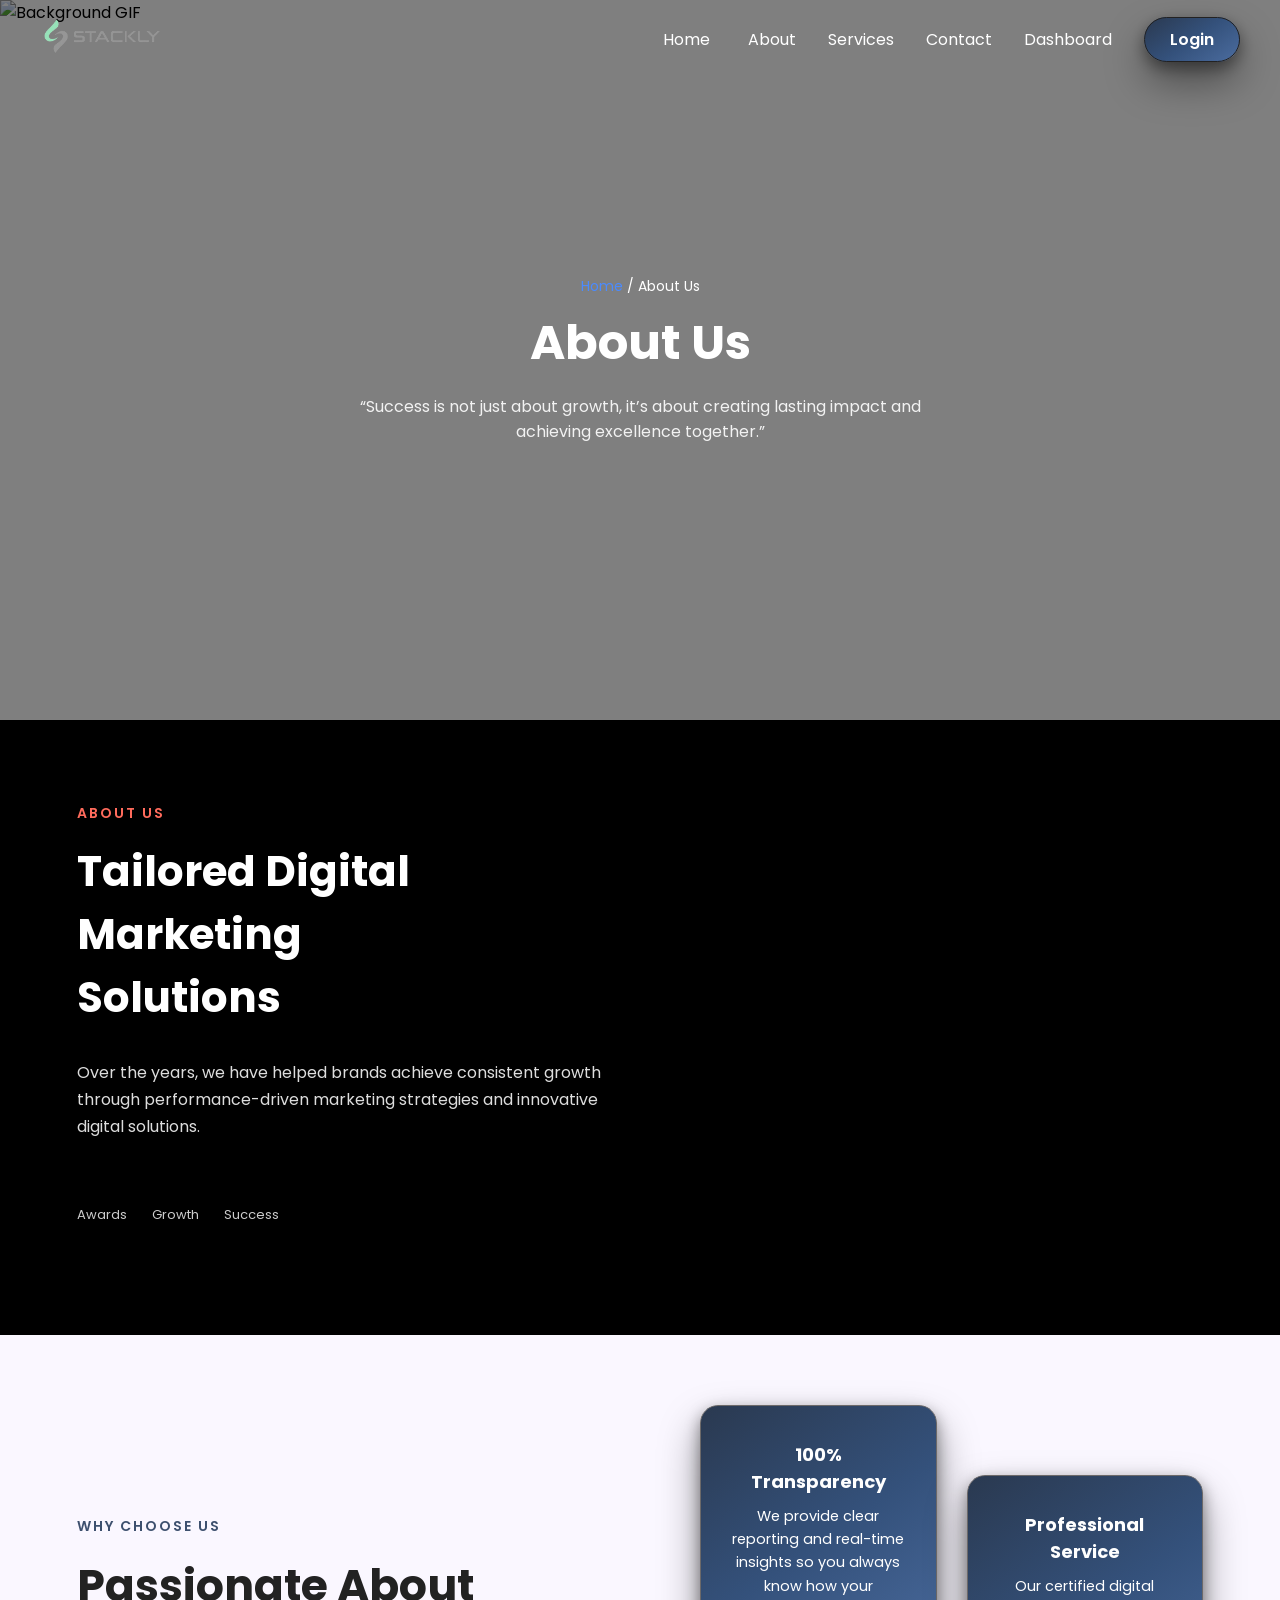
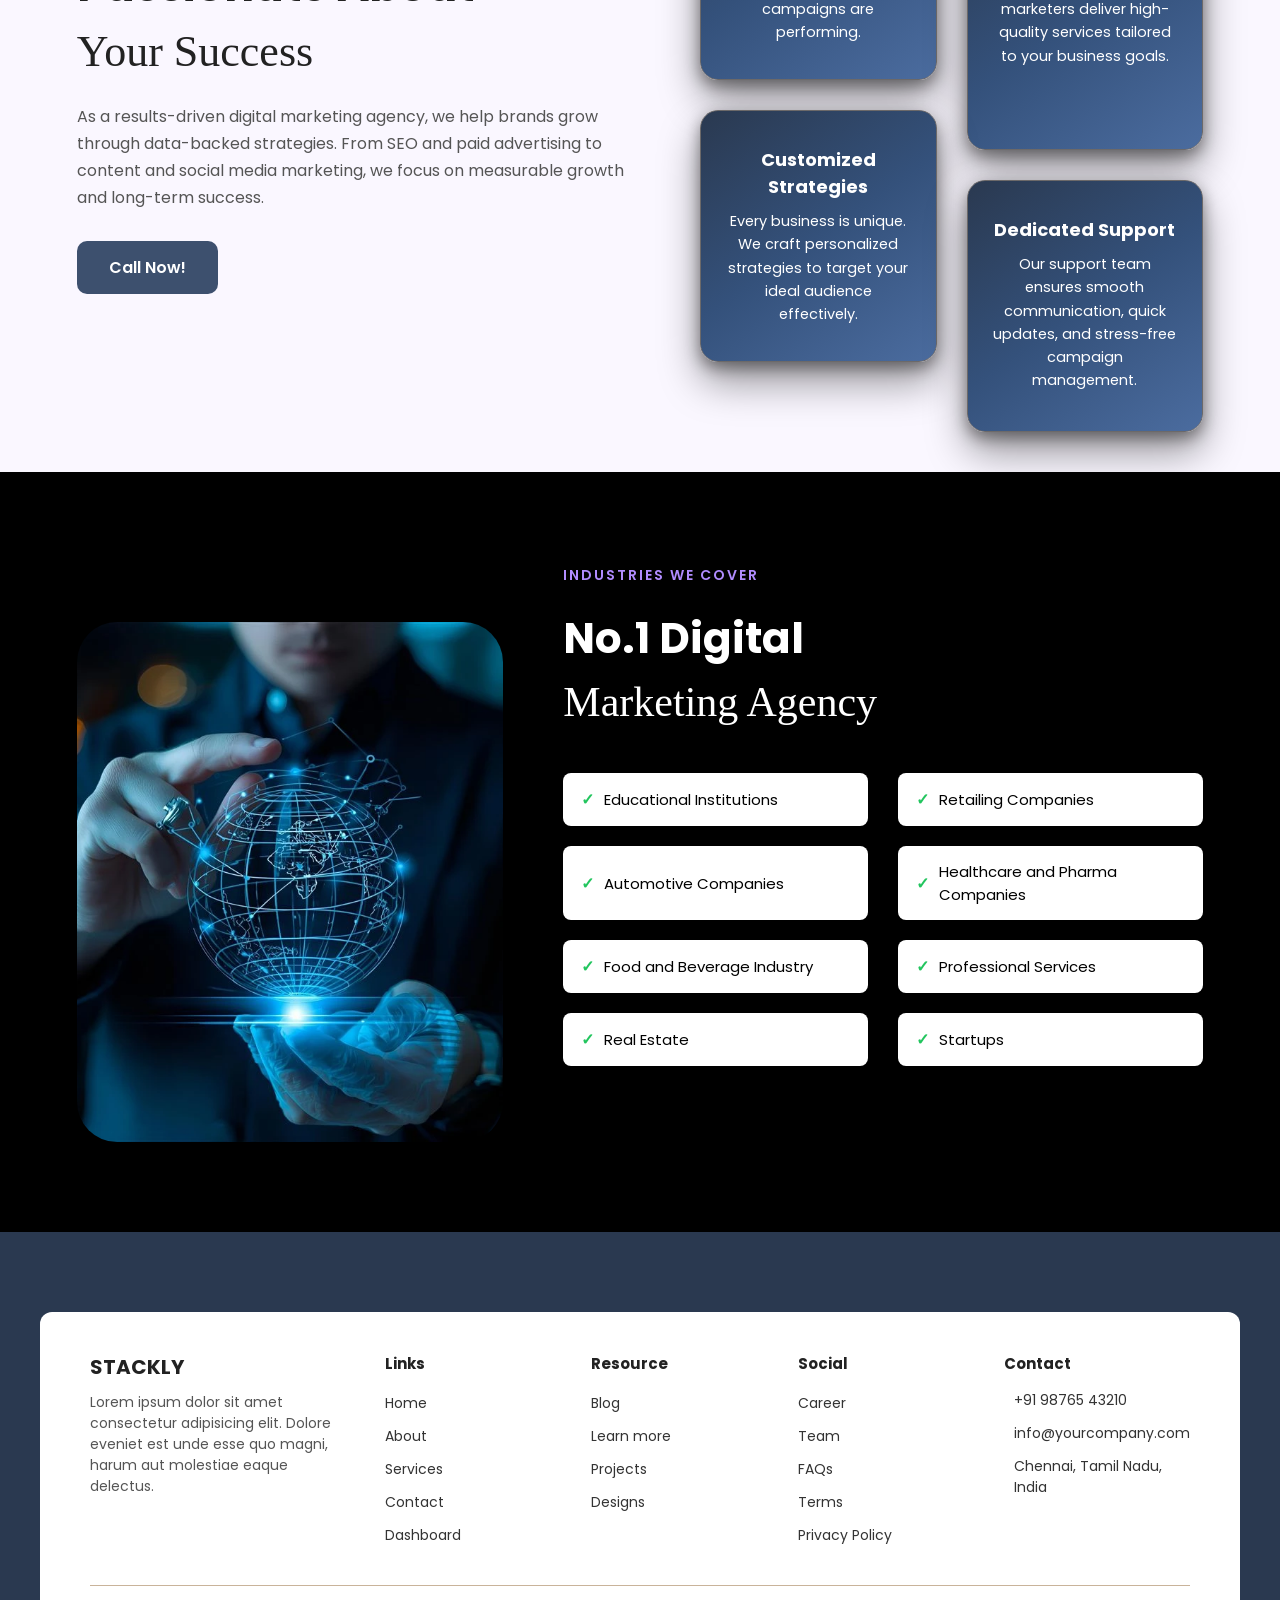
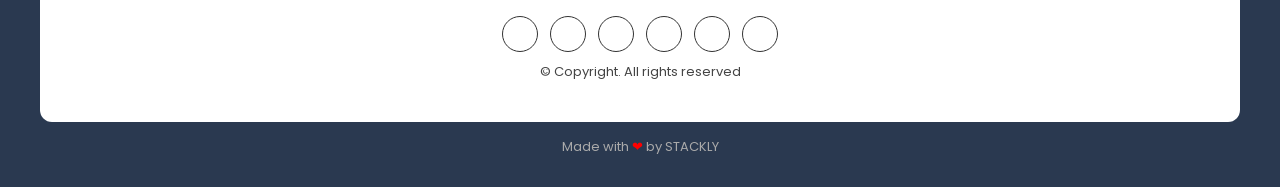
==== about.html @ 5682b8fe "Initial commit - correct structure" ====
<!DOCTYPE html>
<html lang="en">
<head>
  <meta charset="UTF-8">
  <meta name="viewport" content="width=device-width, initial-scale=1.0">
  <title>Digital Marketing Website</title>

  <!-- GOOGLE FONT -->
<link rel="preconnect" href="https://fonts.googleapis.com">
<link rel="preconnect" href="https://fonts.gstatic.com" crossorigin>
<link href="https://fonts.googleapis.com/css2?family=Poppins:wght@300;400;500;600;700&display=swap" rel="stylesheet">


  <!-- REMIX ICON -->
  <link href="https://cdn.jsdelivr.net/npm/remixicon@3.5.0/fonts/remixicon.css" rel="stylesheet">

<!-- FONT AWESOME -->
<link href="https://cdnjs.cloudflare.com/ajax/libs/font-awesome/6.5.2/css/all.min.css" rel="stylesheet">
<link rel="stylesheet" href="https://unicons.iconscout.com/release/v4.0.8/css/line.css">


  <!-- CSS -->
  <link rel="stylesheet" href="./css/about.css">
</head>
<body>
<!-- LOGIN MODAL -->
<div id="loginModal" class="login-modal">

  <div class="login-box">
    <span class="close-btn" onclick="closeLogin()">&times;</span>

    <!-- TITLE -->
    <h2 id="formTitle">Marketing Client Login</h2>
    <p id="formSubtitle">Access your campaign analytics & performance dashboard</p>

    <form id="authForm" onsubmit="handleAuthSubmit(event)">

      <!-- SIGNUP ONLY FIELD -->
      <input type="text"
             id="companyName"
             placeholder="Agency / Brand Name"
             style="display:none;">

      <!-- COMMON FIELDS -->
      <input type="email"
             placeholder="Business Email Address"
             required>

      <input type="text"
             placeholder="Campaign ID / Client Code"
             required>

      <!-- PASSWORD -->
      <div class="password-field">
        <input type="password"
               id="loginPassword"
               placeholder="Dashboard Password"
               required>

        <i class="fa-solid fa-eye-slash toggle-eye"
           id="eyeIcon"
           onclick="togglePassword()"></i>
      </div>

      <!-- SIGNUP ONLY FIELD -->
      <input type="password"
             id="confirmPassword"
             placeholder="Confirm Dashboard Password"
             style="display:none;">

      <button type="submit"
              class="login-submit"
              id="submitBtn">
        Access Dashboard
      </button>

    </form>

    <!-- SWITCH LINK -->
    <p class="switch-text">
      <span id="switchText">New to our marketing analytics platform?</span>
      <a href="javascript:void(0)" onclick="toggleAuth()">Create account</a>
    </p>

  </div>

</div>


<!-- NAVBAR -->
<header>
  <nav class="navbar">

    <div class="nav__header">
      <div class="nav__logo">
        <a href="index.html">
          <img src="./images/stackly_logo.webp" class="logo-img" alt="logo">
        </a>
      </div>

      <div class="nav__menu__btn" id="menu-btn">
        <i class="ri-menu-line"></i>
      </div>
    </div>

    <ul class="nav__links" id="nav-links">
      <li class="dropdown">
        <a href="index.html">Home</a>
        <i class="ri-arrow-down-s-line arrow"></i>
        <ul class="dropdown-menu">
          <li><a href="index2.html">Home Page 2</a></li>
        </ul>
      </li>

      <li><a href="about.html">About</a></li>
      <li><a href="service.html">Services</a></li>
      <li><a href="contact.html">Contact</a></li>
      <li><a href="dashboard.html">Dashboard</a></li>
      <li>
  <a href="javascript:void(0)" onclick="openLogin()" class="login-btn">
    Login
  </a>
</li>
    </ul>

  </nav>
</header>

<section class="page-header">
  
  <img src="./images/video3.gif" alt="Background GIF" class="bg-gif">

  <div class="header-content">
    <p class="breadcrumb">
      <a href="index.html">Home</a> / <span>About Us</span>
    </p>

    <h1>About Us</h1>

    <p class="subheading">
      “Success is not just about growth, it’s about creating lasting impact and achieving excellence together.”
    </p>
  </div>

</section>

<section class="about-section">

  <!-- LEFT CONTENT -->
  <div class="about-left">

    <span class="about-tag">ABOUT US</span>

    <h2 class="about-title">
      Tailored Digital Marketing<br>Solutions
    </h2>

    <!-- SLIDING CONTENT (Now under heading) -->
    <div class="about-slider">

      <div class="slide active">
        <p>
          Over the years, we have helped brands achieve consistent growth through
          performance-driven marketing strategies and innovative digital solutions.
        </p>
      </div>

      <div class="slide">
        <p>
          Our campaigns have generated award-winning results, delivering higher
          ROI, increased conversions, and stronger brand authority.
        </p>
      </div>

      <div class="slide">
        <p>
          With a data-first approach, we celebrate measurable success, long-term
          partnerships, and sustainable digital achievements.
        </p>
      </div>

    </div>

    <!-- ICONS (Stable, Below Paragraph) -->
    <div class="about-icons">
      <div class="icon-box">
        <i class="ri-award-line"></i>
        <span>Awards</span>
      </div>

      <div class="icon-box">
        <i class="ri-bar-chart-fill"></i>
        <span>Growth</span>
      </div>

      <div class="icon-box">
        <i class="ri-rocket-line"></i>
        <span>Success</span>
      </div>
    </div>

  </div>

  <!-- RIGHT VIDEO -->
  <div class="about-right">
    <video autoplay muted loop playsinline>
      <source src="./images/video1.mp4" type="video/mp4">
    </video>
  </div>

</section>

<section class="why-choose-section">

  <!-- LEFT CONTENT -->
  <div class="why-left">
    <span class="why-tag">WHY CHOOSE US</span>

    <h2>
      Passionate About<br>
      <span>Your Success</span>
    </h2>

    <p>
      As a results-driven digital marketing agency, we help brands grow through
      data-backed strategies. From SEO and paid advertising to content and social
      media marketing, we focus on measurable growth and long-term success.
    </p>

    <a href="404.html" class="why-btn">Call Now!</a>
  </div>

  <!-- RIGHT CARDS -->
  <div class="why-right">

    <div class="why-card up">
      <i class="ri-shield-check-line"></i>
      <h4>100% Transparency</h4>
      <p>
        We provide clear reporting and real-time insights so you always know how
        your campaigns are performing.
      </p>
    </div>

    <div class="why-card down">
      <i class="ri-user-star-line"></i>
      <h4>Professional Service</h4>
      <p>
        Our certified digital marketers deliver high-quality services tailored
        to your business goals.
      </p>
    </div>

    <div class="why-card up">
      <i class="ri-settings-3-line"></i>
      <h4>Customized Strategies</h4>
      <p>
        Every business is unique. We craft personalized strategies to target
        your ideal audience effectively.
      </p>
    </div>

    <div class="why-card down">
      <i class="ri-customer-service-2-line"></i>
      <h4>Dedicated Support</h4>
      <p>
        Our support team ensures smooth communication, quick updates, and
        stress-free campaign management.
      </p>
    </div>

  </div>

</section>

<section class="industries-section">

  <!-- LEFT VIDEO -->
  <div class="industry-media">
    <img src="./images/about_image1.webp" alt="Industry Animation">
  </div>

  <!-- RIGHT CONTENT -->
  <div class="industries-content">
    <span class="section-tag">INDUSTRIES WE COVER</span>

    <h2>
      <strong>No.1 Digital</strong><br>
      <span>Marketing Agency</span>
    </h2>

    <div class="industries-list">
      <div class="industry-item">Educational Institutions</div>
      <div class="industry-item">Retailing Companies</div>
      <div class="industry-item">Automotive Companies</div>
      <div class="industry-item">Healthcare and Pharma Companies</div>
      <div class="industry-item">Food and Beverage Industry</div>
      <div class="industry-item">Professional Services</div>
      <div class="industry-item">Real Estate</div>
      <div class="industry-item">Startups</div>
    </div>
  </div>

</section>

<!--FOOTER SECTION-->
<footer class="footer-wrapper">

  <div class="footer-box">

    <!-- TOP CONTENT -->
    <div class="footer-top">

      <!-- LOGO -->
      <div class="footer-col brand">
        <h3>STACKLY</h3>
        <p>Lorem ipsum dolor sit amet consectetur adipisicing elit. Dolore eveniet est unde esse quo magni, harum aut molestiae eaque delectus.</p>
      </div>

      <!-- INFO -->
      <div class="footer-col">
        <h4>Links</h4>
        <ul>
          <li><a href="index.html">Home</a></li>
          <li><a href="about.html">About</a></li>
          <li><a href="services.html">Services</a></li>
          <li><a href="contact.html">Contact</a></li>
          <li><a href="dashboard.html">Dashboard</a></li>
        </ul>
      </div>

      <!-- RESOURCE -->
      <div class="footer-col">
        <h4>Resource</h4>
        <ul>
          <li><a href="404.html">Blog</a></li>
          <li><a href="404.html">Learn more</a></li>
          <li><a href="404.html">Projects</a></li>
          <li><a href="404.html">Designs</a></li>
        </ul>
      </div>

      <!-- SOCIAL -->
      <div class="footer-col">
        <h4>Social</h4>
        <ul>
          <li><a href="404.html">Career</a></li>
          <li><a href="404.html">Team</a></li>
          <li><a href="404.html">FAQs</a></li>
          <li><a href="404.html">Terms</a></li>
          <li><a href="404.html">Privacy Policy</a></li>
        </ul>
      </div>

      <!-- COMPANY -->
<div class="footer-col contact-col">
  <h4>Contact</h4>
  <ul>
    <li>
      <i class="uil uil-phone"></i>
      <span>+91 98765 43210</span>
    </li>
    <li>
      <i class="uil uil-envelope"></i>
      <span>info@yourcompany.com</span>
    </li>
    <li>
      <i class="uil uil-map-marker"></i>
      <span>Chennai, Tamil Nadu, India</span>
    </li>
  </ul>
</div>

    </div>

    <!-- DIVIDER -->
    <hr>

    <!-- SOCIAL ICONS -->
<div class="footer-social">
  <a href="404.html"><i class="uil uil-facebook-f"></i></a>
  <a href="404.html"><i class="uil uil-twitter"></i></a>
  <a href="404.html"><i class="uil uil-instagram"></i></a>
  <a href="404.html"><i class="uil uil-linkedin-alt"></i></a>
  <a href="404.html"><i class="uil uil-google"></i></a>
  <a href="404.html"><i class="uil uil-youtube"></i></a>
</div>

    <!-- COPYRIGHT -->
    <p class="copyright">© Copyright. All rights reserved</p>

  </div>

  <!-- BOTTOM TEXT -->
  <p class="made-by">Made with <span>❤</span> by STACKLY</p>

</footer>
<script>
  /* OPEN LOGIN MODAL */
function openLogin(){
  document.getElementById("loginModal").style.display = "flex";
}

/* CLOSE LOGIN MODAL */
function closeLogin(){
  document.getElementById("loginModal").style.display = "none";
}

/* PASSWORD SHOW / HIDE */
function togglePassword(){
  const password = document.getElementById("loginPassword");
  const eyeIcon = document.getElementById("eyeIcon");

  // If eye is CLOSED → open it & show password
  if (eyeIcon.classList.contains("fa-eye-slash")) {
    password.type = "text";                 // show password
    eyeIcon.classList.remove("fa-eye-slash");
    eyeIcon.classList.add("fa-eye");
  } 
  // If eye is OPEN → close it & hide password
  else {
    password.type = "password";             // hide password
    eyeIcon.classList.remove("fa-eye");
    eyeIcon.classList.add("fa-eye-slash");
  }
}


/* LOGIN ↔ SIGNUP TOGGLE */
let isSignup = false;

function toggleAuth(){
  isSignup = !isSignup;

document.getElementById("formTitle").innerText =
  isSignup ? "Create Marketing Account" : "Marketing Client Login";

document.getElementById("formSubtitle").innerText =
  isSignup 
    ? "Register your brand to manage campaigns, leads & ROI"
    : "Access your digital marketing performance dashboard";

document.getElementById("submitBtn").innerText =
  isSignup ? "Create Account" : "Access Dashboard";

document.getElementById("switchText").innerText =
  isSignup 
    ? "Already tracking campaigns with us?"
    : "New to our marketing analytics platform?";

document.querySelector(".switch-text a").innerText =
  isSignup ? "Login" : "Create account";

document.getElementById("companyName").style.display =
  isSignup ? "block" : "none";

document.getElementById("confirmPassword").style.display =
  isSignup ? "block" : "none";
}


/* FORM SUBMIT → REDIRECT */
function handleAuthSubmit(event){
  event.preventDefault();
  window.location.href = "404.html";
}

/* CLOSE MODAL ON OUTSIDE CLICK */
window.addEventListener("click", function(e){
  const modal = document.getElementById("loginModal");
  if(e.target === modal){
    modal.style.display = "none";
  }
});

const slides = document.querySelectorAll(".slide");
let index = 0;

setInterval(() => {
  slides[index].classList.remove("active");
  index = (index + 1) % slides.length;
  slides[index].classList.add("active");
}, 4000);

  /* SCROLL EFFECT */
  window.addEventListener("scroll", () => {
    document.querySelector(".navbar")
      .classList.toggle("scrolled", window.scrollY > 50);
  });

    /* MOBILE MENU */
  const menuBtn = document.getElementById("menu-btn");
  const navLinks = document.getElementById("nav-links");

  menuBtn.addEventListener("click", () => {
    navLinks.classList.toggle("open");
    menuBtn.classList.toggle("active");
  });

  /* DROPDOWN (ARROW ONLY) */
  document.querySelectorAll(".dropdown .arrow").forEach(arrow => {
    arrow.addEventListener("click", (e) => {
      e.preventDefault();
      e.stopPropagation();
      arrow.closest(".dropdown").classList.toggle("active");
    });
  });
</script>
<script src="./js/script.js"></script>
</body>
</html>
---- css/about.css ----
*{
  margin:0;
  padding:0;
  box-sizing:border-box;
  font-family:'Poppins',sans-serif;
}

body{
  background:#fff;
  min-height:200vh;
}

html, body {
  overflow-x: hidden;  
}

/* NAVBAR */
header{
  position:fixed;
  top:0;
  width:100%;
  z-index:1000;
}

.navbar{
  display:flex;
  justify-content:space-between;
  align-items:center;
  padding:1rem 2.5rem;
  background:2A3950;
  transition:.3s;
}


.nav__header{
  display: flex;
  align-items: center;
  justify-content: space-between;
  width: 100%;
}

.navbar.scrolled{
  background:#2A3950;
  box-shadow:0 10px 30px rgba(0,0,0,.3);
}

.logo-img{width:130px}

.nav__links{
  display:flex;
  gap:2rem;
  list-style: none;
}

.nav__links a{
  color:#fff;
  text-decoration:none;
}

.dropdown{
  position: relative;
  display: inline-flex;         
  align-items: center;
  gap: 6px;
}

.dropdown-menu{
  position:absolute;
  top:120%;
  left:0;
  background:#000;
  min-width:180px;
  opacity:0;
  visibility:hidden;
  transform:translateY(10px);
  transition:.3s;
}

.dropdown > a{
  display: inline-flex;
  align-items: center;
}

.dropdown.active .dropdown-menu{
  opacity:1;
  visibility:visible;
  transform:translateY(0);
}

.dropdown-menu li{
  padding:.7rem 1rem;
  text-align: center;
  list-style: none;
}

.arrow{
  display: inline-flex;
  align-items: center;
  cursor: pointer;
  color: #fff;
}

.dropdown.active .arrow{
  transform:rotate(180deg);
}


.nav__menu__btn{
  display: none;          
  font-size: 1.8rem;
  color: #fff;           
  cursor: pointer;
}


@media (max-width: 786px){

  .nav__menu__btn{
    display: flex;
    align-items: center;
    justify-content: center;
  }


.nav__links{
  position: absolute;
  top: 100%;
  left: 50%;
  transform: translateX(-50%);
  width: 90%;
  background: #020617;
  border-radius: 12px;

  display: flex;
  flex-direction: column;
  align-items: center;

  max-height: 0;
  overflow: hidden;
  transition: max-height 0.5s ease;
    padding: 0;
}

.nav__links.open{
  max-height: 700px;
padding: 15px 0;
}

  .nav__links li{
    padding: 10px 0;
    width: 100%;
    text-align: center;
  }


  .dropdown{
    width: 100%;
    display: flex;
    flex-direction: row;
    justify-content: center;
    align-items: center;
    flex-wrap: wrap;         
    gap: 6px;
  }

  .dropdown > a,
  .arrow{
    display: inline-flex;
    align-items: center;
  }


  .dropdown-menu{
    position: relative;      
    width: 100%;
    margin-top: 0.5rem;

    max-height: 0;
    overflow: hidden;

    display: flex;
    flex-direction: column;
    align-items: center;

    transition: max-height 0.4s ease;
  }

  .dropdown-menu li{
    width: 100%;
    padding: 0.6rem 0;
  }

  .dropdown.active .dropdown-menu{
    max-height: 200px;       
  }
}


@media (max-width: 360px){
  .nav__links{
    width: 92%;
  }

  .nav__menu__btn{
    font-size: 1.6rem;
  }
}


@media (max-width: 360px){
  .nav__links{
    width: 92%;
  }

  .nav__menu__btn{
    font-size: 1.6rem;
  }
}

/* =========================
   FOOTER DESIGN
========================= */

.footer-wrapper{
  background:#2A3950;
  padding: 80px 20px 30px;
  text-align: center;
  color:#222;
}

.footer-box{
  max-width: 1200px;
  margin: auto;
  background:#fff;
  border-radius: 12px;
  padding: 40px 50px;
}

/* TOP GRID */
.footer-top{
  display: grid;
  grid-template-columns: 1.5fr repeat(4, 1fr);
  gap: 30px;
  text-align: left;
}

.footer-col h4{
  margin-bottom: 15px;
  font-size: 15px;
}

.footer-col ul{
  list-style:none;
  padding:0;
}

.footer-col ul li{
  margin-bottom: 8px;
}

.footer-col ul li a{
  text-decoration:none;
  color:#333;
  font-size: 14px;
}

.footer-col ul li a:hover{
color: #d82a36;
}

.contact-col ul li{
  display: flex;
  align-items: center;
  gap: 10px;
  margin-bottom: 12px;
  font-size: 14px;
  color: #333;
}

.contact-col ul li i{
  font-size: 18px;
  color: #111;
}

.brand h3{
  font-size: 20px;
  margin-bottom: 10px;
}

.brand p{
  font-size: 14px;
  color:#555;
}

/* DIVIDER */
.footer-box hr{
  margin: 30px 0;
  border: none;
  border-top: 1px solid #c9b39a;
}

/* SOCIAL ICONS */
.footer-social{
  display:flex;
  justify-content:center;
  gap:12px;
  margin-bottom: 10px;
}

.footer-social a{
  width:36px;
  height:36px;
  border:1px solid #333;
  border-radius:50%;
  display:flex;
  align-items:center;
  justify-content:center;
  color:#333;
  font-size:14px;
  text-decoration:none;
}

.footer-social a:hover{
  background: #000;
  color: #fff;
}

.footer-social a i{
  font-size:16px;
}

/* COPYRIGHT */
.copyright{
  font-size:13px;
  color:#444;
}

/* MADE BY */
.made-by{
  margin-top: 15px;
  font-size:13px;
  color:#aaa;
}

.made-by span{
  color:red;
}

/* ===============================
   FOOTER – TABLET (768px)
================================ */
@media (max-width: 768px){

  .footer-wrapper{
    padding: 60px 15px 25px;
  }

  .footer-box{
    padding: 35px 30px;
  }

  .footer-top{
    grid-template-columns: repeat(2, 1fr);
    gap: 25px;
    text-align: left;
  }

  .brand{
    grid-column: 1 / -1; /* logo full width */
    text-align: center;
  }

  .footer-social{
    margin-top: 10px;
  }

}

/* ===============================
   FOOTER – SMALL MOBILE (360px)
================================ */
@media (max-width: 360px){

  .footer-wrapper{
    padding: 50px 10px 20px;
  }

  .footer-box{
    padding: 25px 20px;
  }

  .footer-top{
    grid-template-columns: 1fr;
    gap: 20px;
    text-align: center;
  }

  .footer-col ul li,
  .contact-col ul li{
    justify-content: center;
  }

  .footer-social{
    flex-wrap: wrap;
    gap: 10px;
  }

  .footer-social a{
    width: 34px;
    height: 34px;
  }

  .copyright,
  .made-by{
    font-size: 12px;
  }

}

/* RESPONSIVE */
@media (max-width: 900px){
  .footer-top{
    grid-template-columns: repeat(2,1fr);
  }
}

@media (max-width: 500px){
  .footer-top{
    grid-template-columns: 1fr;
    text-align:center;
  }
}


/* LOGIN MODAL BACKGROUND */
.login-modal{
  display: none;
  position: fixed;
  inset: 0;
  background: rgba(0,0,0,0.6);
  z-index: 3000;
  align-items: center;
  justify-content: center;
}

/* LOGIN BOX */
.login-box{
  background: #fff;
  width: 380px;
  padding: 30px;
  border-radius: 15px;
  text-align: center;
  position: relative;
  animation: slideDown 0.4s ease;
  font-family: 'Poppins', sans-serif;
}

/* ANIMATION */
@keyframes slideDown{
  from{
    transform: translateY(-40px);
    opacity: 0;
  }
  to{
    transform: translateY(0);
    opacity: 1;
  }
}

/* CLOSE BUTTON */
.close-btn{
  position: absolute;
  top: 15px;
  right: 18px;
  font-size: 24px;
  cursor: pointer;
}

/* INPUTS */
.login-box input{
  width: 100%;
  padding: 12px 15px;
  margin: 15px 0;
  border-radius: 30px;
  border: 1px solid #ccc;
  outline: none;
  font-size: 14px;
}

.password-field{
  position: relative;
}

.password-field input{
  padding-right: 45px;
}

.toggle-eye{
  position: absolute;
  right: 15px;
  top: 50%;
  transform: translateY(-50%);
  cursor: pointer;
  font-size: 18px;
  color: #555;
}

.toggle-eye:hover{
  color: #002e5f;
}


/* LOGIN BUTTON */
.login-submit{
  width: 100%;
  padding: 12px;
  border-radius: 30px;
  border: none;
  background: #002e5f;
  color: #fff;
  font-size: 15px;
  cursor: pointer;
  transition: 0.3s;
}

.login-submit:hover{
  background: #000;
}

.switch-text{
  margin-top: 15px;
  font-size: 14px;
}

.switch-text a{
  color: #002e5f;
  cursor: pointer;
  font-weight: 500;
  text-decoration: none;
}

.switch-text a:hover{
  text-decoration: underline;
}

/*LOGIN BUTTON*/
.login-btn{
  padding: 10px 25px;
  background: linear-gradient(145deg,#2A3950,#34517b,#4b6c9f);
  color: #fff;
  font-weight: 600;
  border-radius: 30px;
  text-decoration: none;
  transition:0.4s ease;
   box-shadow:
  0 6px 15px rgba(0, 0, 0, 0.40),
  0 20px 40px rgba(0, 0, 0, 0.40);
  border: solid 1px #232222;
}

.login-btn:hover{
  transform: scale(1.05);
  background: linear-gradient(145deg,#435b7f,#527bb4,#5682c4);
  border: #658bc4 1px solid;
     box-shadow:
  0 6px 15px rgba(0, 0, 0, 0.40),
  0 20px 40px rgba(0, 0, 0, 0.40);
  border: solid 1px #232222;
}

/* ABOUT HEADER */
.page-header{
  width: 100%;
  height: 80vh;
  position: relative;
  overflow: hidden;
  display: flex;
  align-items: center;
  justify-content: center;
}

.bg-gif{
  position: absolute;
  width: 100%;
  height: 100%;
  object-fit: cover;
  z-index: 1;
}

/* Overlay (optional but recommended for readability) */
.page-header::after{
  content: "";
  position: absolute;
  inset: 0;
  background: rgba(0,0,0,0.5);
  z-index: 2;
}

.header-content{
  position: relative;
  z-index: 3;
  text-align: center;
  color: #fff;
  padding: 0 20px;
}

.breadcrumb{
  font-size: 14px;
  margin-bottom: 10px;
}

.breadcrumb a{
  color: #4b8bff;
  text-decoration: none;
}

.breadcrumb span{
  color: #fff;
}

.header-content h1{
  font-size: clamp(2rem, 4vw, 3rem);
  margin-bottom: 15px;
}

.subheading{
  font-size: 1rem;
  max-width: 600px;
  margin: auto;
  opacity: 0.9;
}

/* ABOUT SECTION */
.about-section{
  background: #000;
  color: #fff;
  padding: 80px 6%;
  display: grid;
  grid-template-columns: 1.1fr 1fr;
  gap: 60px;
  align-items: center;
}

/* LEFT */
.about-tag{
  color: #ff6b5c;
  letter-spacing: 2px;
  font-size: 14px;
  font-weight: 600;
}

.about-title{
  font-size: 42px;
  margin: 15px 0 30px;
}

/* ICONS (STATIC) */
.about-icons{
  display: flex;
  gap: 25px;
  margin-bottom: 30px;
}

.icon-box{
  display: flex;
  flex-direction: column;
  align-items: center;
  gap: 6px;
}

.icon-box i{
  font-size: 30px;
  color: #ff6b5c;
}

.icon-box span{
  font-size: 13px;
  color: #ccc;
}

/* SLIDER */
.about-slider{
  position: relative;
  min-height: 110px;
  margin-bottom: 30px;
  overflow: hidden;
}

.slide{
  position: absolute;
  width: 100%;
  opacity: 0;
  transform: translateY(20px);
  transition: 0.6s ease;
}

.slide.active{
  opacity: 1;
  transform: translateY(0);
}

.slide p{
  font-size: 16px;
  line-height: 1.7;
  color: #ddd;
}

/* RIGHT VIDEO */
.about-right{
  border-radius: 20px;
  overflow: hidden;
}

.about-right video{
  width: 400px;
  height: 300px;
  object-fit: cover;
  margin-top: 50px;
  margin-left: 100px;
}

/* =========================
   TABLET (max-width: 768px)
========================= */
@media (max-width: 768px){

  /* HEADER */
  .page-header{
    height: 60vh;
    padding: 40px 20px;
  }

  .header-content h1{
    font-size: 32px;
  }

  .subheading{
    font-size: 14px;
  }

  /* ABOUT SECTION STACK */
  .about-section{
    grid-template-columns: 1fr;
    gap: 40px;
    padding: 60px 5%;
    text-align: center;
  }

  .about-title{
    font-size: 32px;
  }

  /* ICONS CENTER */
  .about-icons{
    justify-content: center;
    flex-wrap: wrap;
  }

  /* SLIDER */
  .about-slider{
    min-height: auto;
  }

  /* VIDEO FIX */
  .about-right{
    display: flex;
    justify-content: center;
  }

  .about-right video{
    width: 100%;
    max-width: 500px;
    height: auto;
    margin: 0;
  }

}

/* =========================
   MOBILE (max-width: 360px)
========================= */
@media (max-width: 360px){

  /* HEADER */
  .page-header{
    height: 50vh;
  }

  .header-content h1{
    font-size: 24px;
  }

  .breadcrumb{
    font-size: 12px;
  }

  .subheading{
    font-size: 13px;
  }

  /* ABOUT SECTION */
  .about-section{
    padding: 50px 20px;
    gap: 30px;
  }

  .about-title{
    font-size: 24px;
  }

  .about-tag{
    font-size: 12px;
  }

  /* ICONS STACK */
  .about-icons{
    flex-direction: row;
    align-items: center;
    gap: 15px;
  }

  .icon-box i{
    font-size: 26px;
  }

  .icon-box span{
    font-size: 12px;
  }

  /* SLIDER TEXT */
  .slide p{
    font-size: 14px;
  }

  /* VIDEO FULL WIDTH */
  .about-right video{
    width: 100%;
    height: auto;
    margin: 0;
  }

}
/* RESPONSIVE */
@media(max-width: 900px){
  .about-section{
    grid-template-columns: 1fr;
  }

  .about-title{
    font-size: 34px;
  }
}

/* WHY CHOOSE US SECTION */
.why-choose-section{
  padding: 90px 6%;
  background: #faf7ff;
  display: grid;
  grid-template-columns: 1.1fr 1fr;
  gap: 70px;
  align-items: center;
}

/* LEFT */
.why-tag{
  color: #3d506e;
  font-size: 14px;
  letter-spacing: 2px;
  font-weight: 600;
}

.why-left h2{
  font-size: 44px;
  margin: 15px 0 20px;
  color: #222;
}

.why-left h2 span{
  font-family: serif;
  font-weight: 500;
}

.why-left p{
  font-size: 16px;
  color: #555;
  line-height: 1.7;
  margin-bottom: 30px;
}

.why-btn{
  display: inline-block;
  padding: 14px 32px;
  background: #3d506e;
  color: #fff;
  border-radius: 10px;
  text-decoration: none;
  font-weight: 600;
}

/* RIGHT */
.why-right{
  display: grid;
  grid-template-columns: repeat(2, 1fr);
  gap: 30px;
}

/* CARD */
.why-card{
  padding: 35px 25px;
  border-radius: 18px;
  text-align: center;
  box-shadow: 0 15px 40px rgba(0,0,0,0.08);
    transition: transform 0.35s ease, box-shadow 0.35s ease;
  background: linear-gradient(145deg,#2A3950,#34517b,#4b6c9f);
  color: #fff; 
     box-shadow:
  0 6px 15px rgba(0, 0, 0, 0.40),
  0 20px 40px rgba(0, 0, 0, 0.40);
  border: solid 1px #6c6969;
}

/* HOVER EFFECT */
.why-card:hover{
  background: #fff;
  color: #3d506e;
  transform: translateY(-8px);
    border: solid 1px #4b6c9f;
}

/* Change icon color on hover */
.why-card:hover i{
  color: #3d506e;
}

/* Change heading color on hover */
.why-card:hover h4{
  color: #3d506e;
}

/* Change paragraph color on hover */
.why-card:hover p{
  color: #3d506e;
}

.why-card i{
  font-size: 36px;
  color: #fff;
  margin-bottom: 15px;
}

.why-card h4{
  font-size: 18px;
  margin-bottom: 10px;
  color: #fff;
}

.why-card p{
  font-size: 14.5px;
  color: #fff;
  line-height: 1.6;
}

/* STAGGER EFFECT */
.why-card.up{
  transform: translateY(-20px);
}

.why-card.down{
  transform: translateY(50px); /* ~2 inches */
}

.why-card.up:hover{
  transform: translateY(-30px); /* move little more up */
}

.why-card.down:hover{
  transform: translateY(40px); /* move slightly up from 50px */
}

/* =========================
   WHY CHOOSE US – TABLET
   max-width: 768px
========================= */
@media (max-width: 768px){

  .why-choose-section{
    grid-template-columns: 1fr;
    padding: 70px 5%;
    gap: 50px;
    text-align: center;
  }

  /* LEFT CONTENT */
  .why-left h2{
    font-size: 34px;
  }

  .why-left p{
    font-size: 15px;
    max-width: 620px;
    margin: 0 auto 30px;
  }

  .why-btn{
    padding: 12px 28px;
    font-size: 14px;
  }

  /* RIGHT GRID */
  .why-right{
    grid-template-columns: repeat(2, 1fr);
    gap: 25px;
  }

  /* RESET STAGGER ON TABLET */
  .why-card.up,
  .why-card.down{
    transform: translateY(0);
  }

  .why-card.up:hover,
  .why-card.down:hover{
    transform: translateY(-8px);
  }

}

/* =========================
   WHY CHOOSE US – MOBILE
   max-width: 360px
========================= */
@media (max-width: 360px){

  .why-choose-section{
    padding: 55px 20px;
    gap: 35px;
  }

  .why-tag{
    font-size: 12px;
  }

  .why-left h2{
    font-size: 26px;
  }

  .why-left p{
    font-size: 14px;
  }

  .why-btn{
    padding: 11px 24px;
    font-size: 13px;
  }

  /* SINGLE COLUMN CARDS */
  .why-right{
    grid-template-columns: 1fr;
    gap: 22px;
  }

  .why-card{
    padding: 28px 22px;
  }

  .why-card i{
    font-size: 32px;
  }

  .why-card h4{
    font-size: 17px;
  }

  .why-card p{
    font-size: 13.5px;
  }

  /* REMOVE STAGGER COMPLETELY */
  .why-card.up,
  .why-card.down,
  .why-card.up:hover,
  .why-card.down:hover{
    transform: none;
  }

}
/* RESPONSIVE */
@media(max-width: 900px){
  .why-choose-section{
    grid-template-columns: 1fr;
  }

  .why-right{
    grid-template-columns: 1fr;
  }

  .why-card.up,
  .why-card.down{
    transform: translateY(0);
  }
}

/* INDUSTRIES SECTION */
.industries-section{
  background: #000;
  padding: 90px 6%;
  display: grid;
  grid-template-columns: 1.2fr 1.8fr; /* video left, content right */
  align-items: flex-start;
  gap: 60px;
  color: #fff;
}

.industry-media img{
  width: 100%;
  height: 520px;
  object-fit: cover;
  border-radius: 40px;
  display: block;
  margin-top: 60px;
}

/* RIGHT CONTENT */
.industries-content{
  text-align: left;
}

.section-tag{
  color: #b18cff;
  letter-spacing: 2px;
  font-size: 14px;
  font-weight: 600;
}

.industries-content h2{
  font-size: 42px;
  margin: 20px 0 40px;
}

.industries-content h2 span{
  font-family: serif;
  font-weight: 400;
}

/* LIST GRID */
.industries-list{
  display: grid;
  grid-template-columns: repeat(2, 1fr);
  gap: 20px 30px;
}

/* LIST ITEM */
.industry-item{
  background: #fff;
  color: #000;
  padding: 14px 18px;
  border-radius: 8px;
  font-size: 15px;
  display: flex;
  align-items: center;
  gap: 10px;
}

.industry-item::before{
  content: "✓";
  color: #22c55e;
  font-weight: bold;
  font-size: 16px;
}

/* RESPONSIVE */
@media(max-width: 992px){
  .industries-section{
    grid-template-columns: 1fr;
  }

  .industries-content{
    text-align: center;
  }

  .industries-list{
    grid-template-columns: 1fr;
  }
}
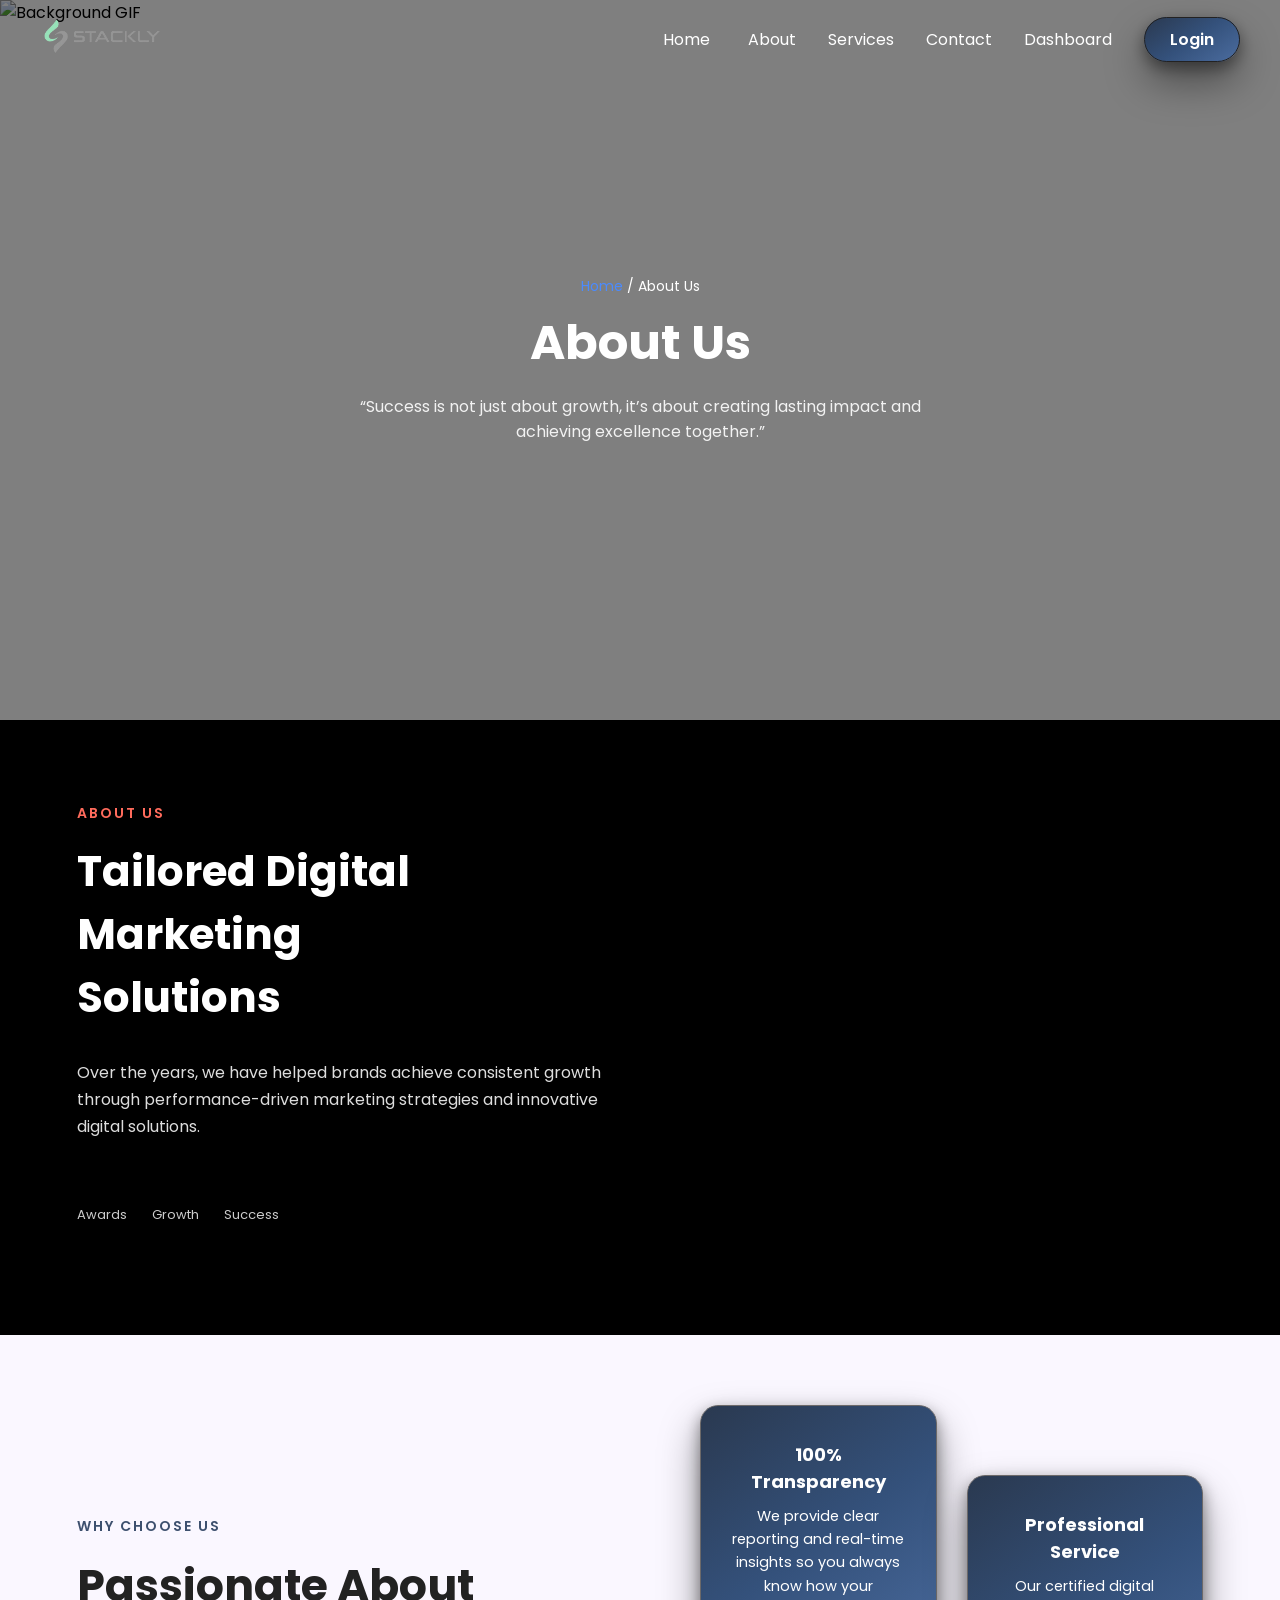
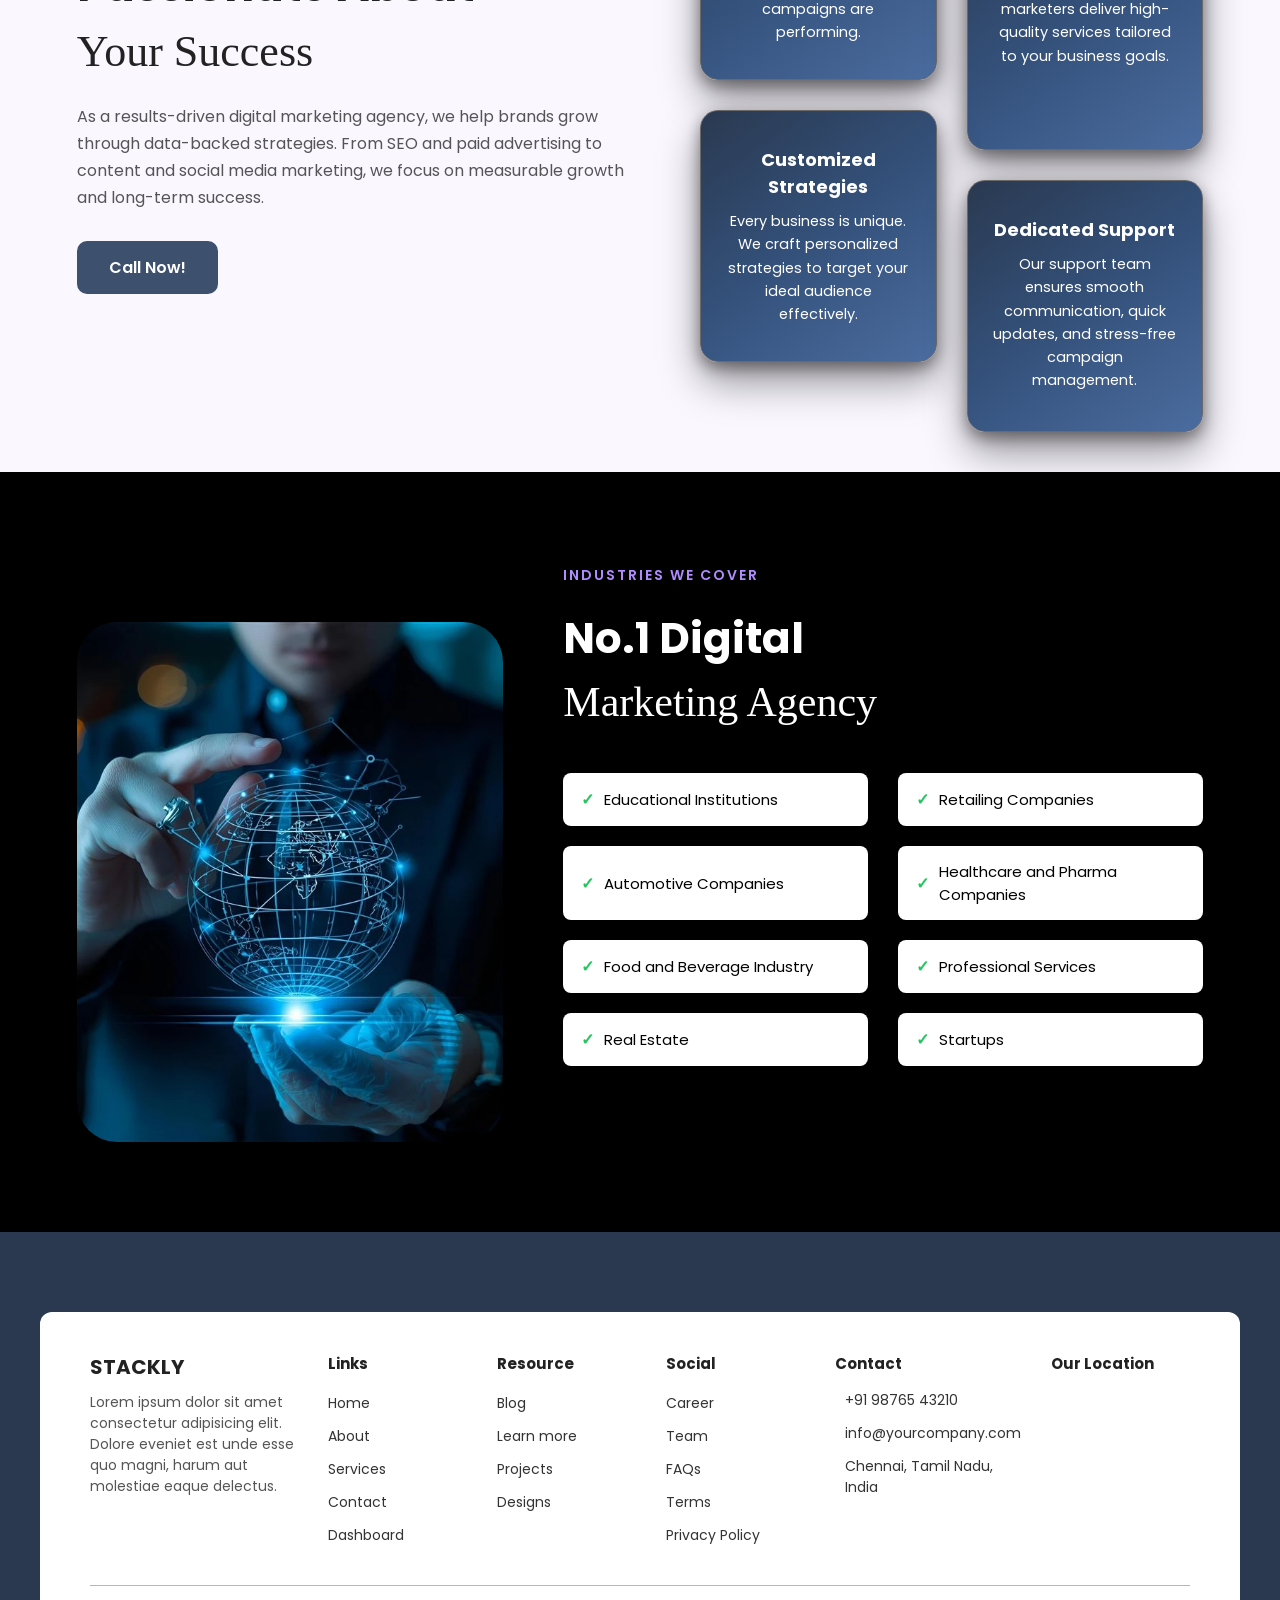
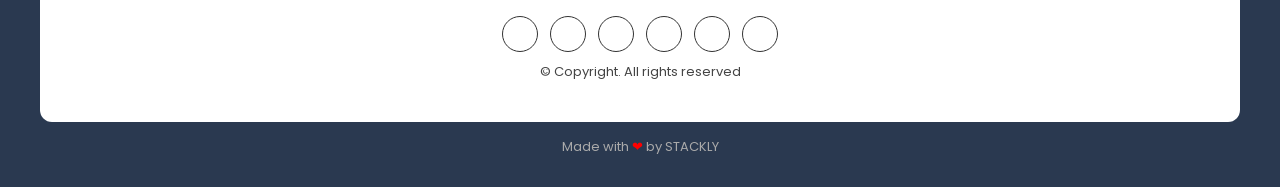
==== commit 5905949b: "Updated website files" ====
--- a/about.html
+++ b/about.html
@@ -113,7 +113,7 @@
       </li>
 
       <li><a href="about.html">About</a></li>
-      <li><a href="service.html">Services</a></li>
+      <li><a href="services.html">Services</a></li>
       <li><a href="contact.html">Contact</a></li>
       <li><a href="dashboard.html">Dashboard</a></li>
       <li>
@@ -371,6 +371,18 @@
   </ul>
 </div>
 
+<!-- LOCATION MAP -->
+<div class="footer-col location-col">
+  <h4>Our Location</h4>
+
+  <div class="footer-map">
+    <iframe 
+      src="https://www.google.com/maps?q=Chennai,Tamil%20Nadu,India&output=embed"
+      loading="lazy"
+      referrerpolicy="no-referrer-when-downgrade">
+    </iframe>
+  </div>
+</div>
     </div>
 
     <!-- DIVIDER -->
--- a/css/about.css
+++ b/css/about.css
@@ -239,7 +239,7 @@
 /* TOP GRID */
 .footer-top{
   display: grid;
-  grid-template-columns: 1.5fr repeat(4, 1fr);
+  grid-template-columns: 1.5fr repeat(5, 1fr);
   gap: 30px;
   text-align: left;
 }
@@ -344,6 +344,26 @@
 
 .made-by span{
   color:red;
+}
+
+/* LOCATION COLUMN */
+.location-col h4{
+  margin-bottom: 12px;
+}
+
+/* MAP BOX */
+.footer-map{
+  width: 100%;
+  height: 140px;      /* short map */
+  border-radius: 10px;
+  overflow: hidden;
+  border: 1px solid rgba(255,255,255,0.15);
+}
+
+.footer-map iframe{
+  width: 100%;
+  height: 100%;
+  border: 0;
 }
 
 /* ===============================
